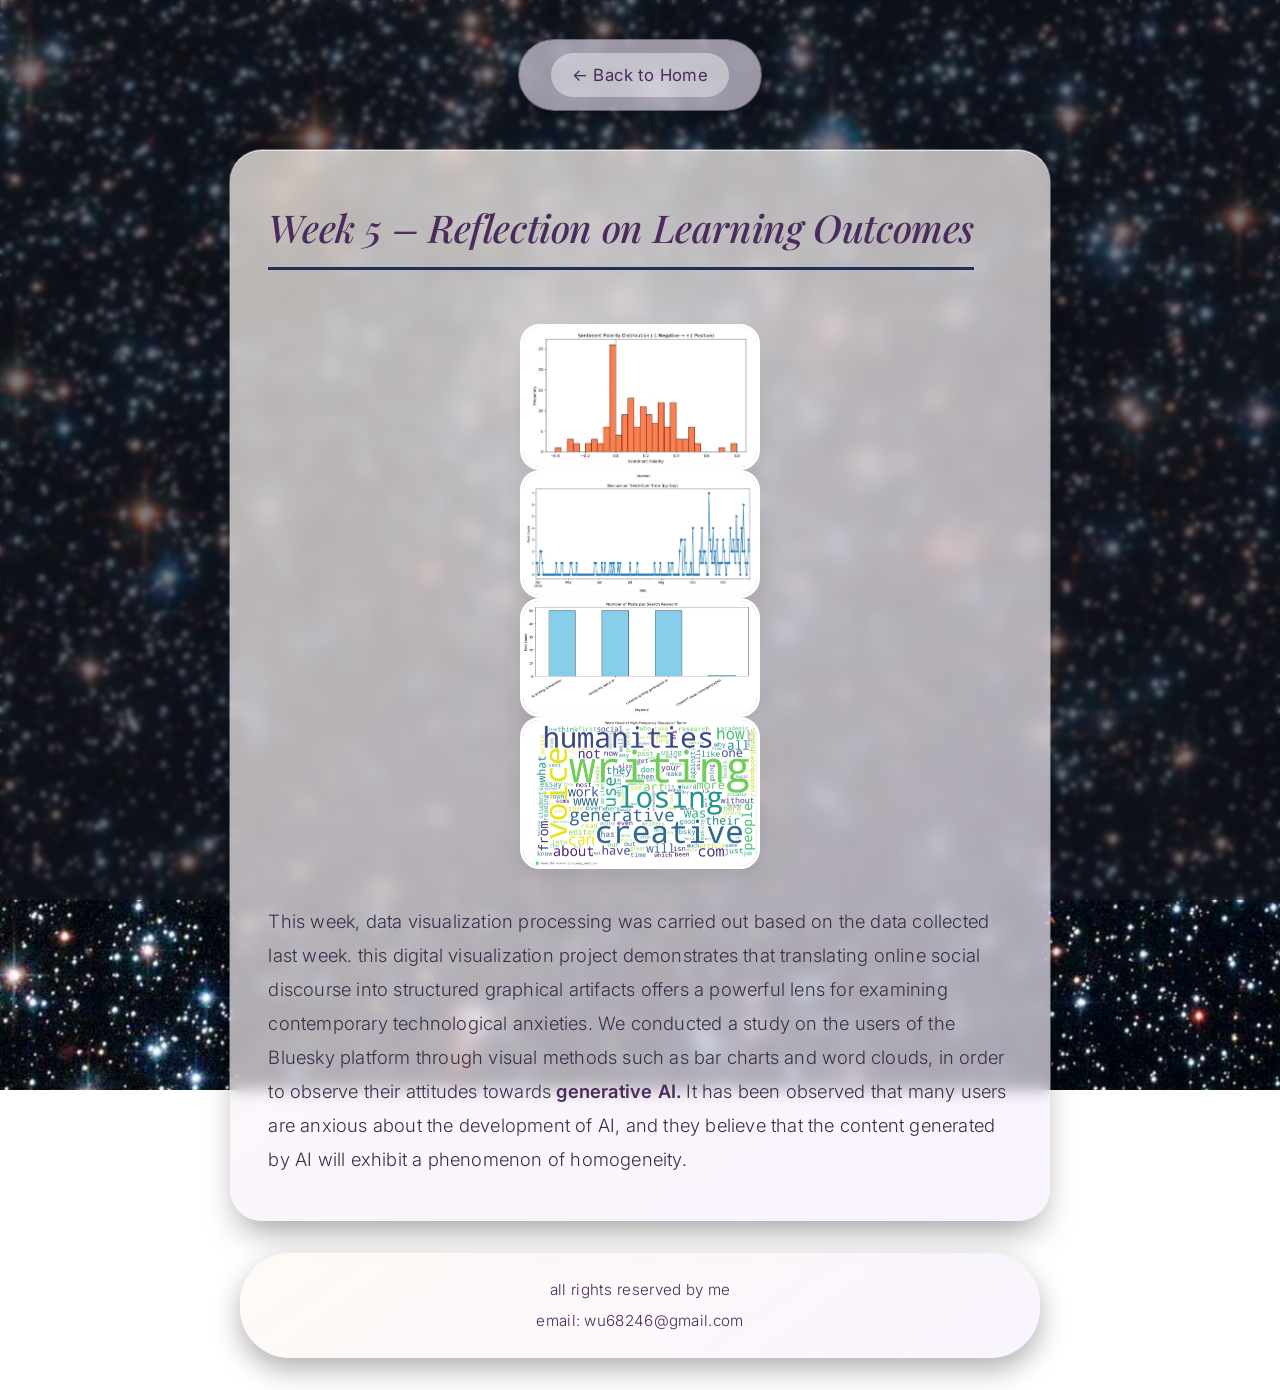
==== week 5.html @ 3c9b2731 "Add files via upload" ====
<!DOCTYPE html>
<html lang="en">
<head>
  <meta charset="UTF-8">
  <meta name="viewport" content="width=device-width, initial-scale=1.0">
  <title>Week 5 – Reflection on Learning Outcomes</title>
  <link rel="preconnect" href="https://fonts.googleapis.com">
  <link rel="preconnect" href="https://fonts.gstatic.com" crossorigin>
  <link href="https://fonts.googleapis.com/css2?family=Playfair+Display:ital,wght@0,400;0,500;0,600;0,700;1,400&family=Inter:opsz,wght@14..32,300;14..32,400;14..32,500;14..32,600&display=swap" rel="stylesheet">
  <style>
    * {
      margin: 0;
      padding: 0;
      box-sizing: border-box;
    }

    body {
      font-family: 'Inter', 'Segoe UI', system-ui, -apple-system, sans-serif;
      font-weight: 300;
      line-height: 1.7;
      color: #1e1e2f;
      min-height: 100vh;
      background-image: url('5000r.jpg');
      background-size: cover;
      background-repeat: no-repeat;
      background-position: center;
      background-attachment: fixed;
      position: relative;
      display: flex;
      flex-direction: column;
      align-items: center;
      padding: 2rem 1.5rem;
    }

    body::before {
      content: "";
      position: fixed;
      inset: 0;
      background: rgba(20, 20, 30, 0.55);
      backdrop-filter: blur(2px);
      z-index: 0;
      pointer-events: none;
    }

    body > * {
      position: relative;
      z-index: 1;
    }

    nav {
      display: flex;
      flex-wrap: wrap;
      justify-content: center;
      gap: 1rem;
      margin: 0.5rem 0 2.5rem;
      background: rgba(245, 235, 255, 0.6);
      backdrop-filter: blur(8px);
      padding: 0.8rem 2rem;
      border-radius: 50px;
      box-shadow: 0 8px 20px rgba(0, 0, 0, 0.25), 0 0 0 1px rgba(255, 255, 255, 0.4);
      width: fit-content;
      max-width: 90%;
    }

    nav a {
      font-family: 'Inter', sans-serif;
      font-weight: 400;
      font-size: 1.05rem;
      color: #4a2b5c;
      text-decoration: none;
      padding: 0.5rem 1.3rem;
      border-radius: 30px;
      transition: all 0.25s ease;
      background: rgba(255, 255, 255, 0.4);
      letter-spacing: 0.4px;
    }

    nav a:hover {
      background: #4a2b5c;
      color: #ffffff;
      transform: translateY(-2px);
      box-shadow: 0 6px 12px rgba(0, 0, 0, 0.25);
      font-weight: 500;
    }

    .content-card {
      max-width: 820px;
      width: 100%;
      background: linear-gradient(145deg, rgba(255, 248, 240, 0.72), rgba(245, 238, 255, 0.68));
      backdrop-filter: blur(8px);
      border-radius: 2rem;
      padding: 2.8rem 2.4rem;
      box-shadow: 0 18px 35px -10px rgba(0, 0, 0, 0.4), 0 0 0 1px rgba(255, 255, 255, 0.35), inset 0 1px 0 rgba(255, 255, 255, 0.7);
      transition: all 0.2s ease;
    }

    .content-card h1 {
      font-family: 'Playfair Display', Georgia, serif;
      font-weight: 500;
      font-style: italic;
      font-size: 2.4rem;
      color: #4a2b5c;
      letter-spacing: -0.01em;
      margin-bottom: 1.4rem;
      padding-bottom: 0.4rem;
      border-bottom: 3px solid #1e2f5c;
      display: inline-block;
    }

    .content-card p {
      font-family: 'Inter', sans-serif;
      font-weight: 300;
      font-size: 1.15rem;
      color: #3a2f4b;
      line-height: 1.85;
      letter-spacing: 0.2px;
    }

    .content-card p strong {
      font-weight: 600;
      color: #4a2b5c;
    }

    .image-wrapper {
      margin: 2rem 0 2.2rem 0;
      display: flex;
      justify-content: center;
      align-items: center;
    }

    .reflection-img {
      max-width: 240px;
      width: 100%;
      height: auto;
      border-radius: 20px;
      box-shadow: 0 8px 20px rgba(0, 0, 0, 0.08);
      border: 3px solid #ffffff;
      transition: transform 0.2s ease, box-shadow 0.2s ease;
      display: block;
    }

    .reflection-img:hover {
      transform: scale(1.01);
      box-shadow: 0 10px 24px rgba(0, 0, 0, 0.12);
    }

    .caption {
      text-align: center;
      font-size: 0.85rem;
      color: #6f7e7d;
      letter-spacing: 0.02em;
      margin-top: 0.6rem;
      font-style: italic;
      font-weight: 300;
    }

    footer {
      width: 100%;
      max-width: 800px;
      margin-top: 2rem;
      padding: 1.5rem 2rem;
      background: linear-gradient(145deg, rgba(255, 248, 240, 0.68), rgba(245, 238, 255, 0.64));
      backdrop-filter: blur(10px);
      border-radius: 50px;
      text-align: center;
      box-shadow: 0 12px 28px rgba(0, 0, 0, 0.3), 0 0 0 1px rgba(255, 255, 255, 0.35);
      font-family: 'Inter', sans-serif;
      font-weight: 300;
      font-size: 0.95rem;
      color: #4a2b5c;
      display: flex;
      flex-direction: column;
      gap: 0.3rem;
      letter-spacing: 0.3px;
    }

    footer p {
      margin: 0;
    }

    @media (max-width: 700px) {
      .content-card {
        padding: 1.8rem 1.4rem;
      }
      .content-card h1 {
        font-size: 1.9rem;
      }
      .content-card p {
        font-size: 1.05rem;
      }
      nav {
        padding: 0.6rem 1rem;
      }
      nav a {
        font-size: 0.95rem;
        padding: 0.4rem 0.9rem;
      }
      .reflection-img {
        max-width: 180px;
      }
    }
  </style>
</head>
<body>
  <nav>
    <a href="index.html">← Back to Home</a>
  </nav>

  <main class="content-card">
    <h1>Week 5 – Reflection on Learning Outcomes</h1>

    <div class="image-wrapper">
      <figure style="display: flex; flex-direction: column; align-items: center; margin: 0;">
        <img 
          src="week5.1 pic.jpg" 
          alt="Reflection on learning – a small decorative image" 
          class="reflection-img"
          width="240"
          height="240"
          loading="lazy"
        >

          <img 
          src="week5.2 pic.jpg" 
          alt="Reflection on learning – a small decorative image" 
          class="reflection-img"
          width="240"
          height="240"
          loading="lazy"
     >

        
          <img 
          src="week5.3 pic.jpg" 
          alt="Reflection on learning – a small decorative image" 
          class="reflection-img"
          width="240"
          height="240"
          loading="lazy"
        >

          <img 
          src="week5.4 pic.jpg" 
          alt="Reflection on learning – a small decorative image" 
          class="reflection-img"
          width="240"
          height="240"
          loading="lazy"
        >
      </figure>
    </div>

    <p>
This week, data visualization processing 
was carried out based on the data collected last week.

this digital visualization project demonstrates that translating online social discourse 
into structured graphical artifacts 
offers a powerful lens for examining contemporary technological anxieties.

We conducted a study on the users of the Bluesky platform through 
visual methods such as bar charts and word clouds, in order to observe their attitudes towards <strong>generative AI.</strong>
 It has been observed that many users are anxious about the development of AI, and they believe
that the content generated by AI will exhibit a phenomenon of homogeneity.
    </p>
  </main>

  <footer>
    <p>all rights reserved by me</p>
    <p>email: wu68246@gmail.com</p>
  </footer>
</body>
</html>
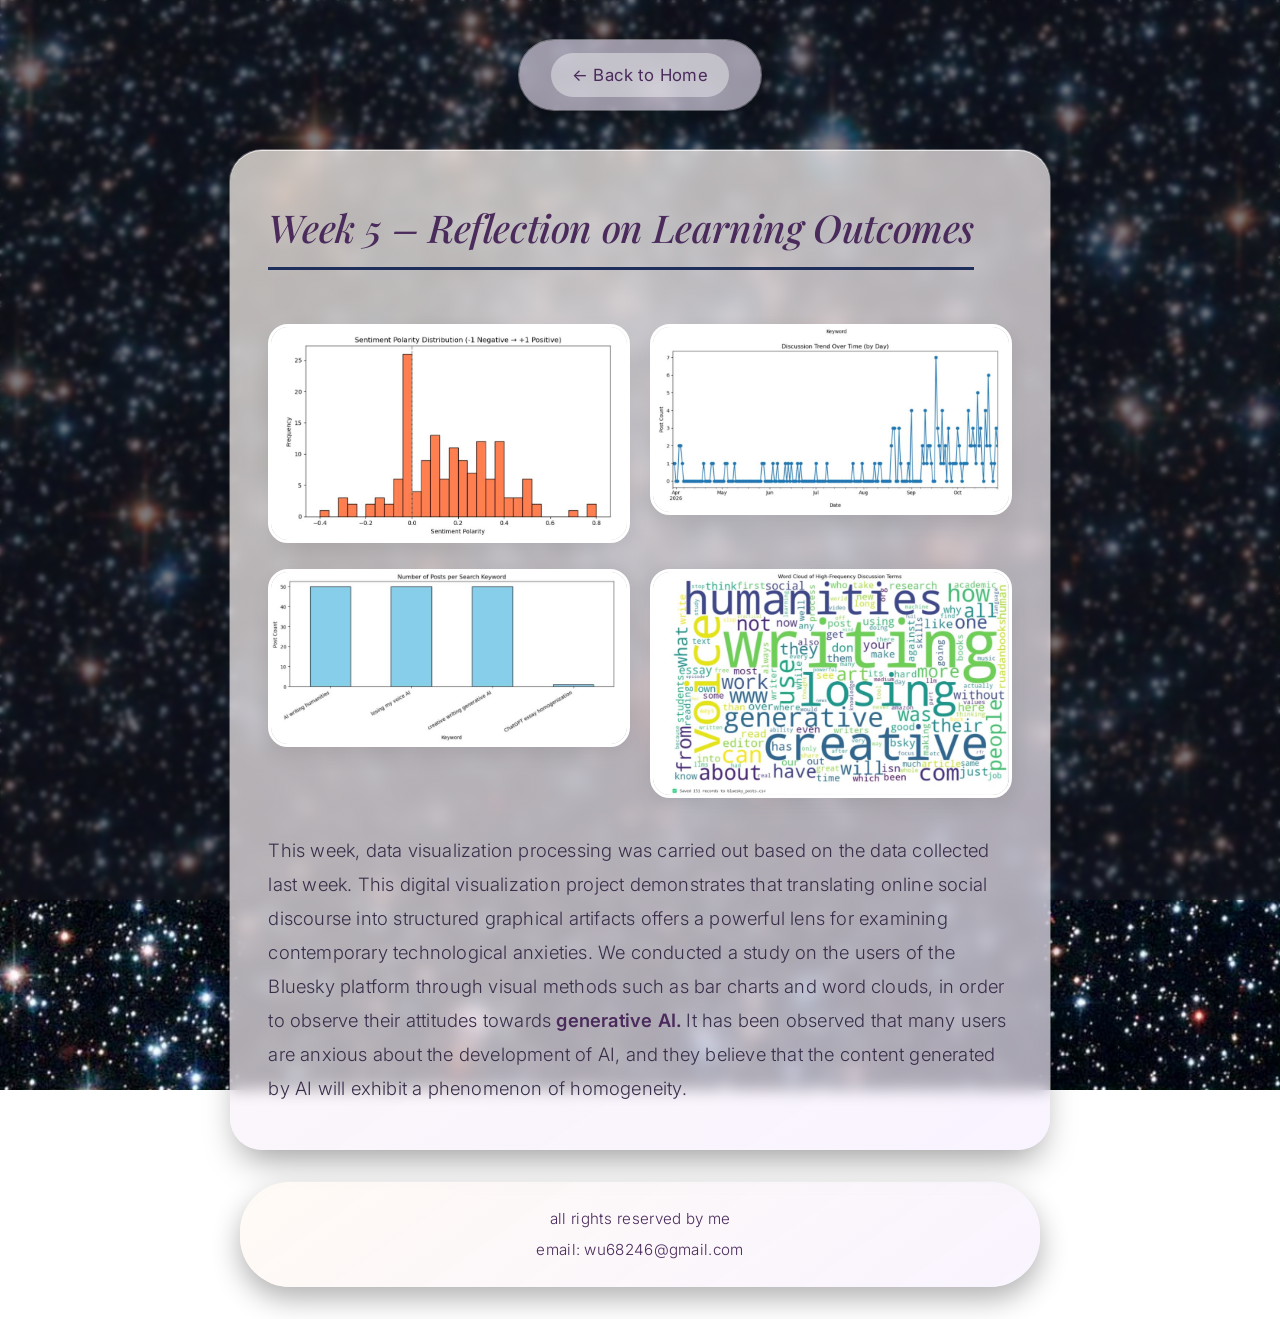
==== commit d5a35119: "Add files via upload" ====
--- a/week 5.html
+++ b/week 5.html
@@ -121,15 +121,31 @@
       color: #4a2b5c;
     }
 
+    /* ===== 图片布局优化 ===== */
     .image-wrapper {
       margin: 2rem 0 2.2rem 0;
+    }
+
+    /* 使用两列网格，每张图片更大、布局更整齐 */
+    .image-grid {
+      display: grid;
+      grid-template-columns: 1fr 1fr;
+      gap: 1.6rem 1.2rem;
+      justify-items: center;
+      align-items: start;
+    }
+
+    .image-grid figure {
+      margin: 0;
       display: flex;
-      justify-content: center;
+      flex-direction: column;
       align-items: center;
-    }
-
+      width: 100%;
+    }
+
+    /* 图片尺寸大幅增大：最大宽度480px，高度自适应 */
     .reflection-img {
-      max-width: 240px;
+      max-width: 480px;
       width: 100%;
       height: auto;
       border-radius: 20px;
@@ -178,6 +194,7 @@
       margin: 0;
     }
 
+    /* ===== 响应式调整 ===== */
     @media (max-width: 700px) {
       .content-card {
         padding: 1.8rem 1.4rem;
@@ -195,8 +212,20 @@
         font-size: 0.95rem;
         padding: 0.4rem 0.9rem;
       }
+
+      /* 小屏幕上改为单列，图片依然保持较大尺寸 */
+      .image-grid {
+        grid-template-columns: 1fr;
+        gap: 1.4rem;
+      }
       .reflection-img {
-        max-width: 180px;
+        max-width: 420px;
+      }
+    }
+
+    @media (max-width: 450px) {
+      .reflection-img {
+        max-width: 300px;   /* 超小屏再稍微缩小，避免溢出 */
       }
     }
   </style>
@@ -210,58 +239,66 @@
     <h1>Week 5 – Reflection on Learning Outcomes</h1>
 
     <div class="image-wrapper">
-      <figure style="display: flex; flex-direction: column; align-items: center; margin: 0;">
-        <img 
-          src="week5.1 pic.jpg" 
-          alt="Reflection on learning – a small decorative image" 
-          class="reflection-img"
-          width="240"
-          height="240"
-          loading="lazy"
-        >
-
+      <!-- 使用两列网格排列四张图片，每张图片尺寸更大 -->
+      <div class="image-grid">
+        <figure>
           <img 
-          src="week5.2 pic.jpg" 
-          alt="Reflection on learning – a small decorative image" 
-          class="reflection-img"
-          width="240"
-          height="240"
-          loading="lazy"
-     >
-
-        
+            src="week5.1 pic.jpg" 
+            alt="Reflection on learning – visualization 1" 
+            class="reflection-img"
+            width="480"
+            height="480"
+            loading="lazy"
+          >
+        </figure>
+
+        <figure>
           <img 
-          src="week5.3 pic.jpg" 
-          alt="Reflection on learning – a small decorative image" 
-          class="reflection-img"
-          width="240"
-          height="240"
-          loading="lazy"
-        >
-
+            src="week5.2 pic.jpg" 
+            alt="Reflection on learning – visualization 2" 
+            class="reflection-img"
+            width="480"
+            height="480"
+            loading="lazy"
+          >
+        </figure>
+
+        <figure>
           <img 
-          src="week5.4 pic.jpg" 
-          alt="Reflection on learning – a small decorative image" 
-          class="reflection-img"
-          width="240"
-          height="240"
-          loading="lazy"
-        >
-      </figure>
+            src="week5.3 pic.jpg" 
+            alt="Reflection on learning – visualization 3" 
+            class="reflection-img"
+            width="480"
+            height="480"
+            loading="lazy"
+          >
+        </figure>
+
+        <figure>
+          <img 
+            src="week5.4 pic.jpg" 
+            alt="Reflection on learning – visualization 4" 
+            class="reflection-img"
+            width="480"
+            height="480"
+            loading="lazy"
+          >
+        </figure>
+      </div>
     </div>
 
     <p>
-This week, data visualization processing 
-was carried out based on the data collected last week.
-
-this digital visualization project demonstrates that translating online social discourse 
-into structured graphical artifacts 
-offers a powerful lens for examining contemporary technological anxieties.
-
-We conducted a study on the users of the Bluesky platform through 
-visual methods such as bar charts and word clouds, in order to observe their attitudes towards <strong>generative AI.</strong>
- It has been observed that many users are anxious about the development of AI, and they believe
-that the content generated by AI will exhibit a phenomenon of homogeneity.
+      This week, data visualization processing 
+      was carried out based on the data collected last week.
+
+      This digital visualization project demonstrates that translating online social discourse 
+      into structured graphical artifacts 
+      offers a powerful lens for examining contemporary technological anxieties.
+
+      We conducted a study on the users of the Bluesky platform through 
+      visual methods such as bar charts and word clouds, in order to observe their attitudes towards <strong>generative AI.</strong>
+      It has been observed that many users are anxious about the development of AI, and they believe
+      that the content generated by AI will exhibit a phenomenon of homogeneity.
     </p>
   </main>
 
